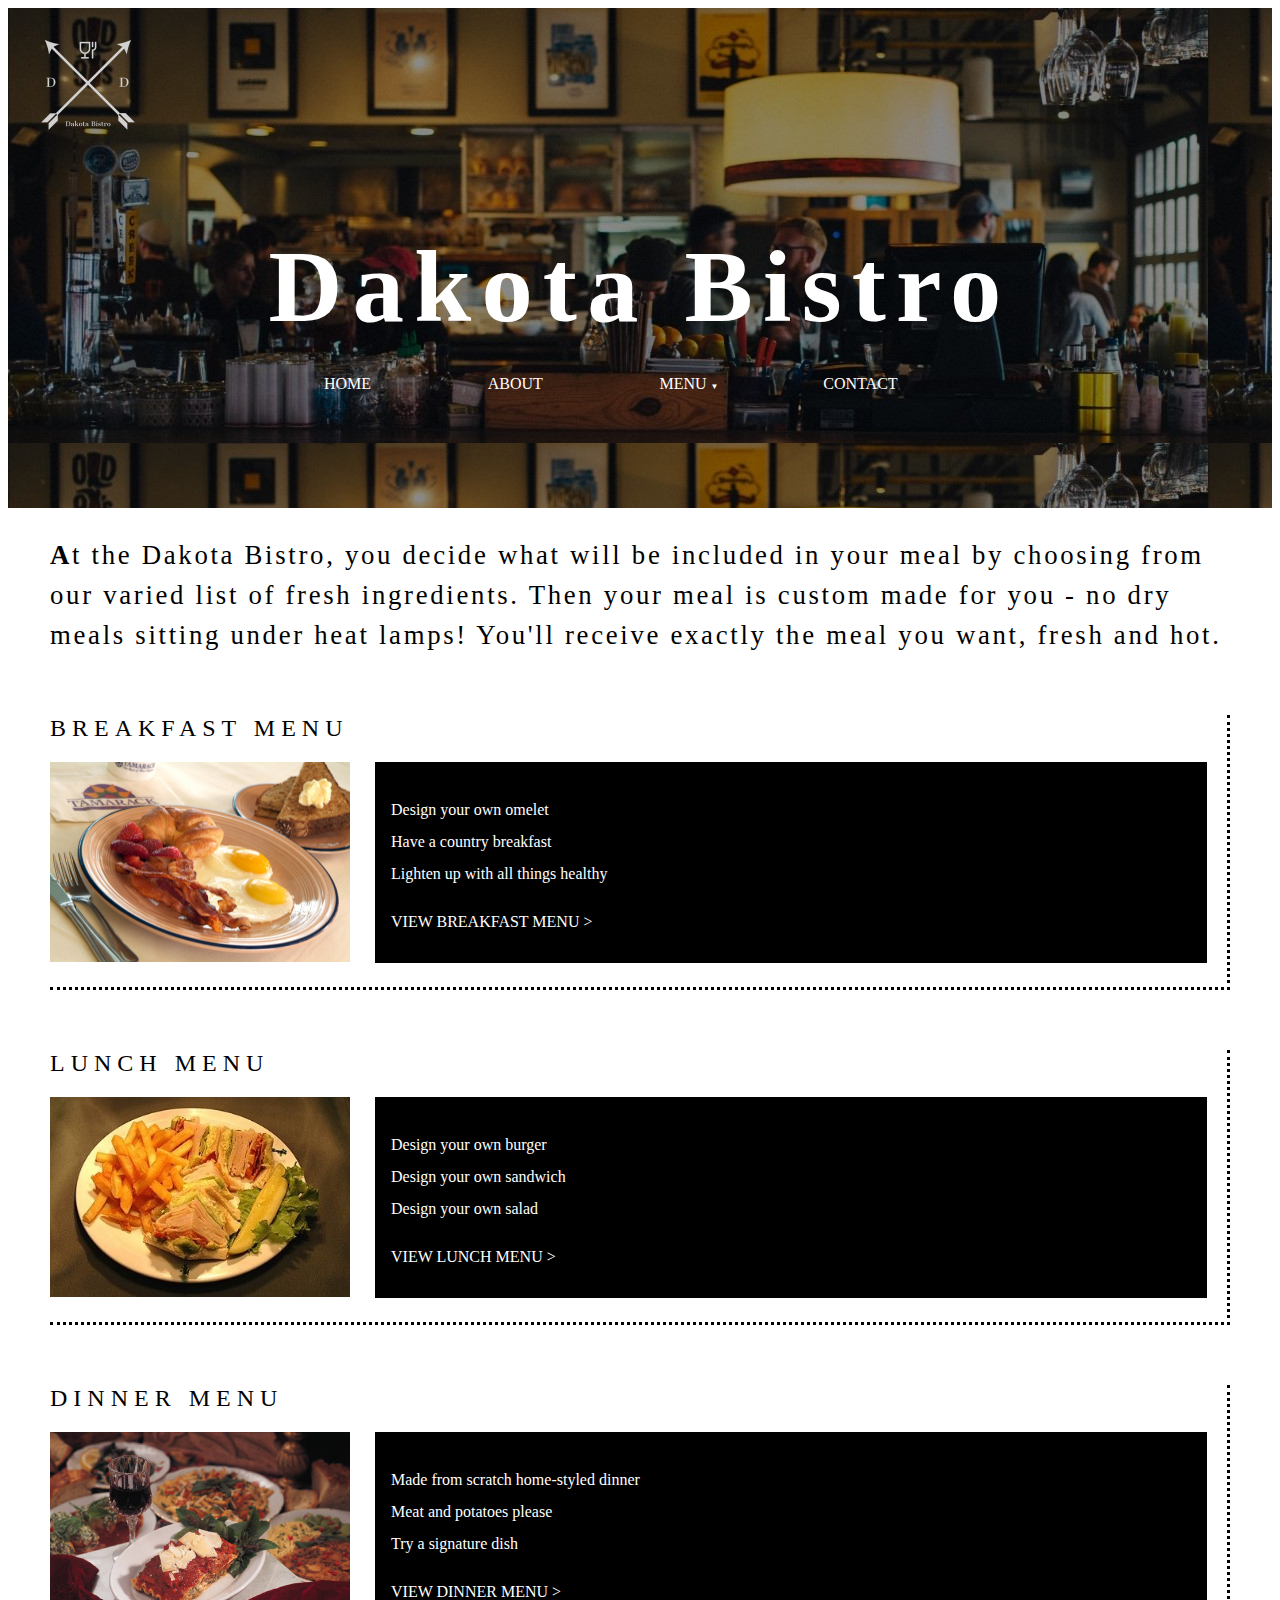
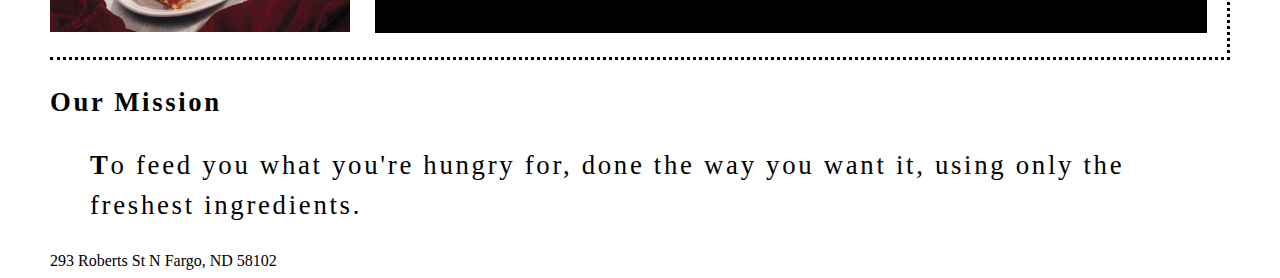
==== index.html @ 1a9058b3 "Add files via upload" ====
<!DOCTYPE html>
<html lang="en">
   <head>
       <meta charset="utf-8">
       <title>Dropdown Exercise</title>
       <meta name="description" content="css exercise for comm 261 at ndsu  ">
       <meta name="keywords" content="css, exercise, web, development   ">
       <link rel="stylesheet" href="main.css">
       <link rel="icon" type="image/png" href="assets/favicon.png" sizes="16x16">
      <script>
        src="http://html5shiv.googlecode.com/svn/trunk/html5.js">
      </script>
	<title>CSS Exercise Week 2</title>
</head>
<header>
<img id="logo" src="assets/logo_transparent.png">
<h1 style="padding: 50px 0px 0px 0px">Dakota Bistro</h1>
<ul class="main-nav">
	<li><a href="index.html">HOME</a><li>
	<li><a href="about.html">ABOUT</a><li>
  <li class="dropdown">
    <a href="about.html">MENU</a>
    <ul class="drop-nav">
      <li><a href="breakfast.html">BREAKFAST</a><li>
      <li><a href="lunch.html">LUNCH</a><li>
      <li><a href="dinner.html">DINNER</a><li>
    </ul>
  <li>
	<li><a href="contact.html">CONTACT</a><li>
</ul>
</header>
<body>
<main class="container">
<section>
<p>At the Dakota Bistro, you decide what will be included in your meal by choosing from our varied list of fresh ingredients. Then your meal is custom made for you - no dry meals sitting under heat lamps! You'll receive exactly the meal you want, fresh and hot.</p>

<article id="breakfast">
<h2>BREAKFAST MENU</h2>
<a href="breakfast.html">
  <img src="img/breakfast.jpg" alt="breakfast example" height="200px" width="300px"/></a>
<span class="menu_bullets">
	<ul>
	<li>Design your own omelet</li>
	<li>Have a country breakfast</li>
	<li>Lighten up with all things healthy</li>
	</ul>
	<a href="menus.html" style="color:white; text-align: right;">VIEW BREAKFAST MENU ></a>
</span>
</article>

<article id="lunch">
<h2>LUNCH MENU</h2>
<a href="lunch.html">
  <img src="img/lunch.jpg" alt="lunch example" height="200px" width="300px"/></a>
<span class="menu_bullets">
	<ul>
	<li>Design your own burger</li>
	<li>Design your own sandwich</li>
	<li>Design your own salad</li>
	</ul>
	<a href="menus.html" style="color:white; text-align: right;">VIEW LUNCH MENU ></a>
</span>
</article>

<article id="dinner">
<h2>DINNER MENU</h2>
<a href="dinner.html">
  <img src="img/dinner.jpg" alt="dinner example" height="200px" width="300px"/></a>
<span class="menu_bullets">
	<ul>
	<li>Made from scratch home-styled dinner</li>
	<li>Meat and potatoes please</li>
	<li>Try a signature dish</li>
	</ul>
	<a href="menus.html" style="color:white; text-align: right;">VIEW DINNER MENU ></a>
</span>
</article>

</section>
<footer>
<h3>Our Mission</h3>
<blockquote><p>To feed you what you're hungry for, done the way you want it, using only the freshest ingredients.</p></blockquote>
<a href="https://www.google.com/maps/dir//209+Roberts+St+N,+Fargo,+ND+58102/@46.8783352,-96.7912242,17z/data=!4m9!4m8!1m0!1m5!1m1!1s0x52c8c960d204525f:0x882bb5859f87bb29!2m2!1d-96.7890302!2d46.8783316!3e0" target="_blank">293 Roberts St N Fargo, ND 58102</a>
</footer>
</body>
</main>
</html>
---- main.css ----
header{
background-image: url(img/cafe.jpg);
margin: 0%;
height: 500px;
display: block;
}


#breakfast-lg {
  min-height: 100%;
  min-width: 1024px;
  width: 100%;
  height: auto;
  position: fixed;
  top: 0;
  left: 0;
  z-index:-1;
}

@media (min-width: 1100px) {
  main {
    width: 1100px;
    margin: 0 auto;
  }
  .full-width {
    margin-left: calc(-100vw / 2 + 1100px / 2);
    margin-right: calc(-100vw / 2 + 1100px / 2);
  }
}

video {
  object-fit: cover;
  width: 100vw;
  height: 100vh;
  position: fixed;
  top: 0;
  left: 0;
  z-index: -1;
}

h1{
font-size: 8vw;
font-family: palatino;
letter-spacing: .1em;
text-align: center;
margin:20px 0px 5px 0px;
color: white;
}

ul{
    list-style: none;
    padding: 0;
    margin-left: 0;
    margin-right: 0;
}

.main-nav{
display: flex;
justify-content: space-between;
padding: 14px 300px 28px 300px;
text-decoration: none;
font-size: 1em;
color: #FFFFFF;
font-family: verdana;
margin: 1em;
}

.dropdown{
  position: relative;
}

.dropdown:after{
  content:"\25BC";
  font-size:.5em;
  display:block;
  position:absolute;
  top:38%;
  right: -25%;
}
.drop-nav{
  position: absolute;
  display: none;
}

.drop-nav li{
  border-bottom: 1px solid rgba(255,255,255,.2)
}

.dropdown:hover > .drop-nav{
  display: block;
}

#logo{
  margin: 5px 0px 0px 5px;
  height: 150px;
  display: block;
  -webkit-filter: grayscale(100%);
}


a:link,
a:visited{
    color: white;
    font-family: verdana;
    text-decoration: none;
  }

a:hover,
a:focus,
a:active{
    color: rgba(245, 222, 179, 1);
    font-family: verdana;
    text-decoration: none;
}


.container{
width: 1180px;
margin-left: auto;
margin-right: auto;
}

h2{
font-size: 18pt;
font-family: verdana;
letter-spacing: .25em;
font-weight: normal;
z-index:3;
}

h3{
font-size: 20pt;
font-family: palatino;
letter-spacing: .1em;
}

p{
font-size: calc(14px + 1vw);
font-family: palatino;
letter-spacing:.1em;
}

p:first-child{
  line-height:1.5
}

p::first-letter{
 font-weight:bold;
}

h2 + img {
 border-style: none none none solid;
}

footer>a:nth-last-of-type(1){
 color: black;
 text-align: center;
 font-size: 12pt;
}

span.menu_bullets {
float: right;
margin: 0em;
height: 168.5px;
width: 800px;
color: white;
background-color: black;
padding: 1em;
font-size: 12pt;
font-family: verdana;
font-weight: normal;
line-height: 2em;
}

#breakfast, #lunch, #dinner{
box-sizing: border-box;
height: 275px;
border-style: none dotted dotted none;
padding: 0px 20px 20px 0px;
margin: 60px 0px 0px 0px;
}
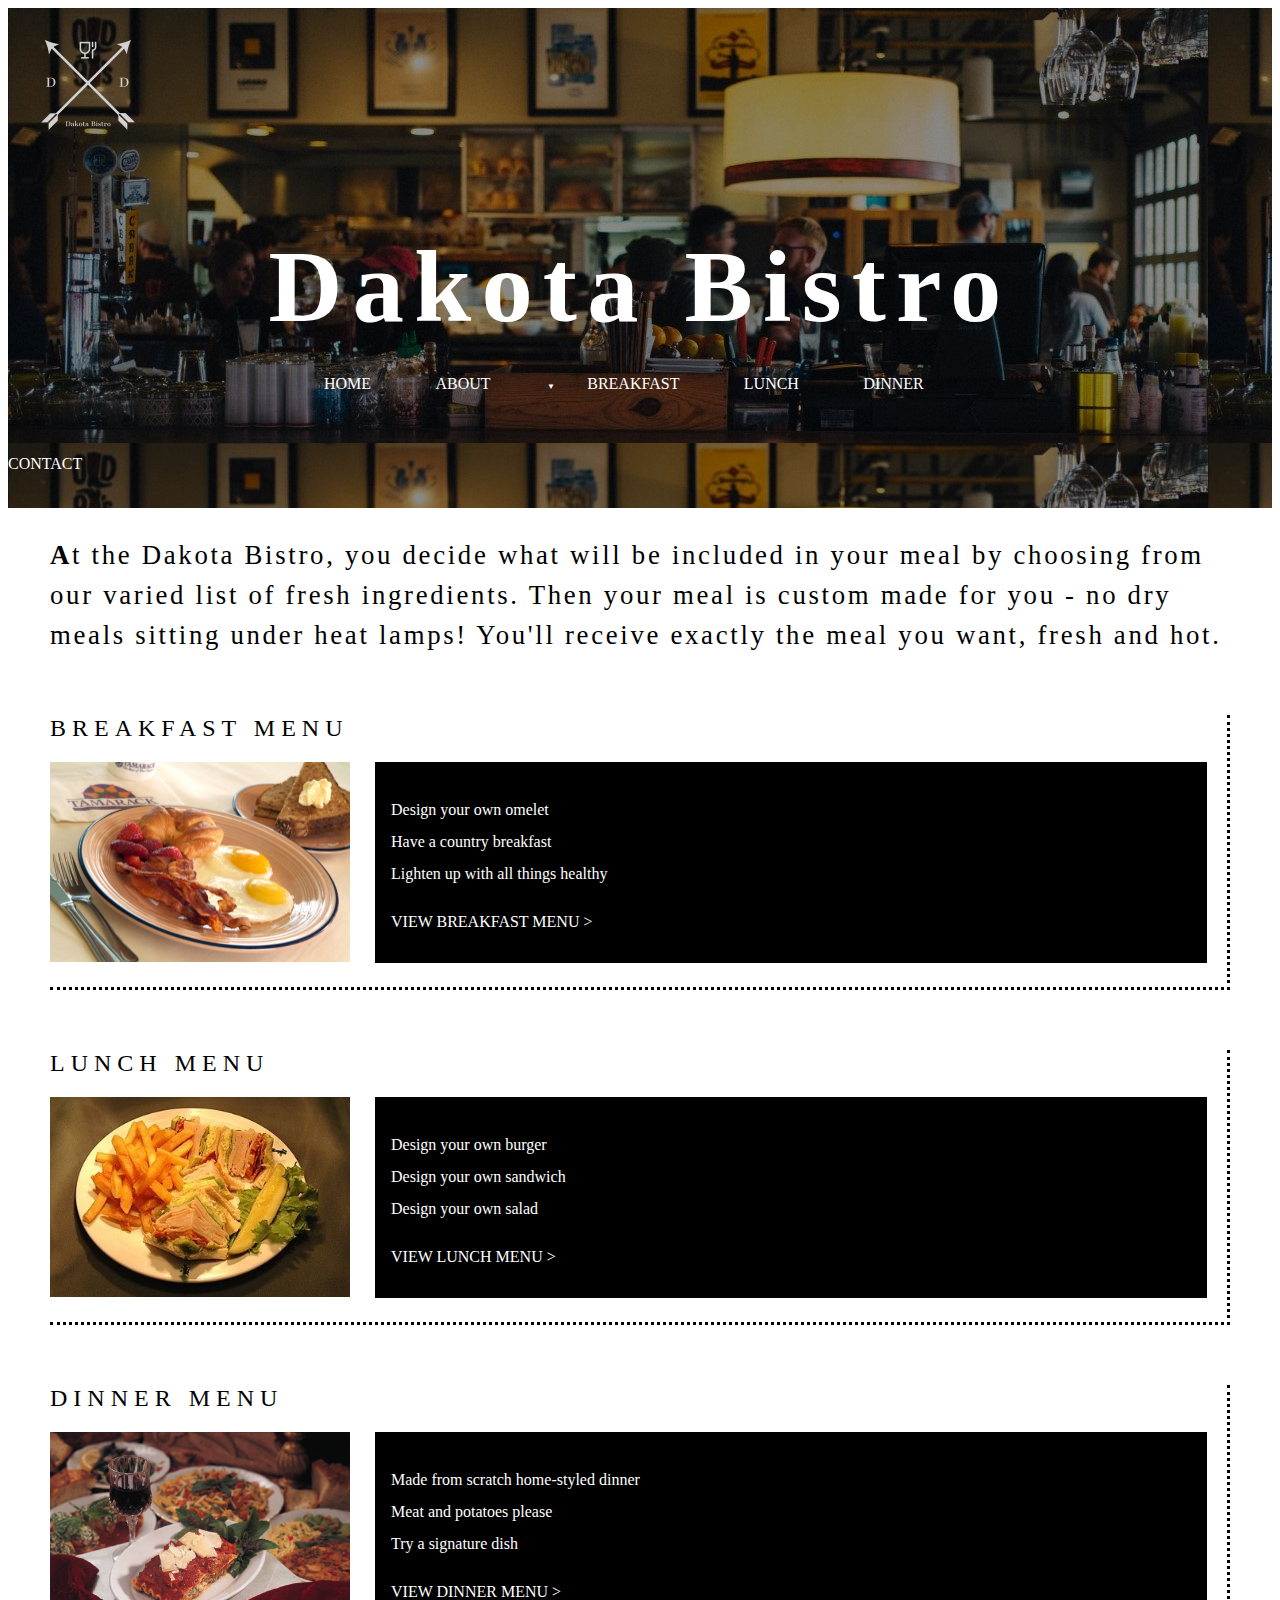
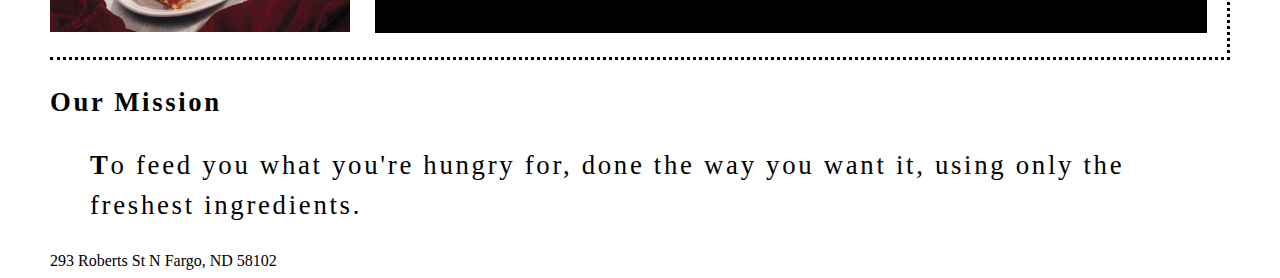
==== commit 21e1b0e5: "Update index.html" ====
--- a/index.html
+++ b/index.html
@@ -19,7 +19,7 @@
 	<li><a href="index.html">HOME</a><li>
 	<li><a href="about.html">ABOUT</a><li>
   <li class="dropdown">
-    <a href="about.html">MENU</a>
+    <a style="color: white; font-family: verdana; text-decoration: none;>MENU</a>
     <ul class="drop-nav">
       <li><a href="breakfast.html">BREAKFAST</a><li>
       <li><a href="lunch.html">LUNCH</a><li>
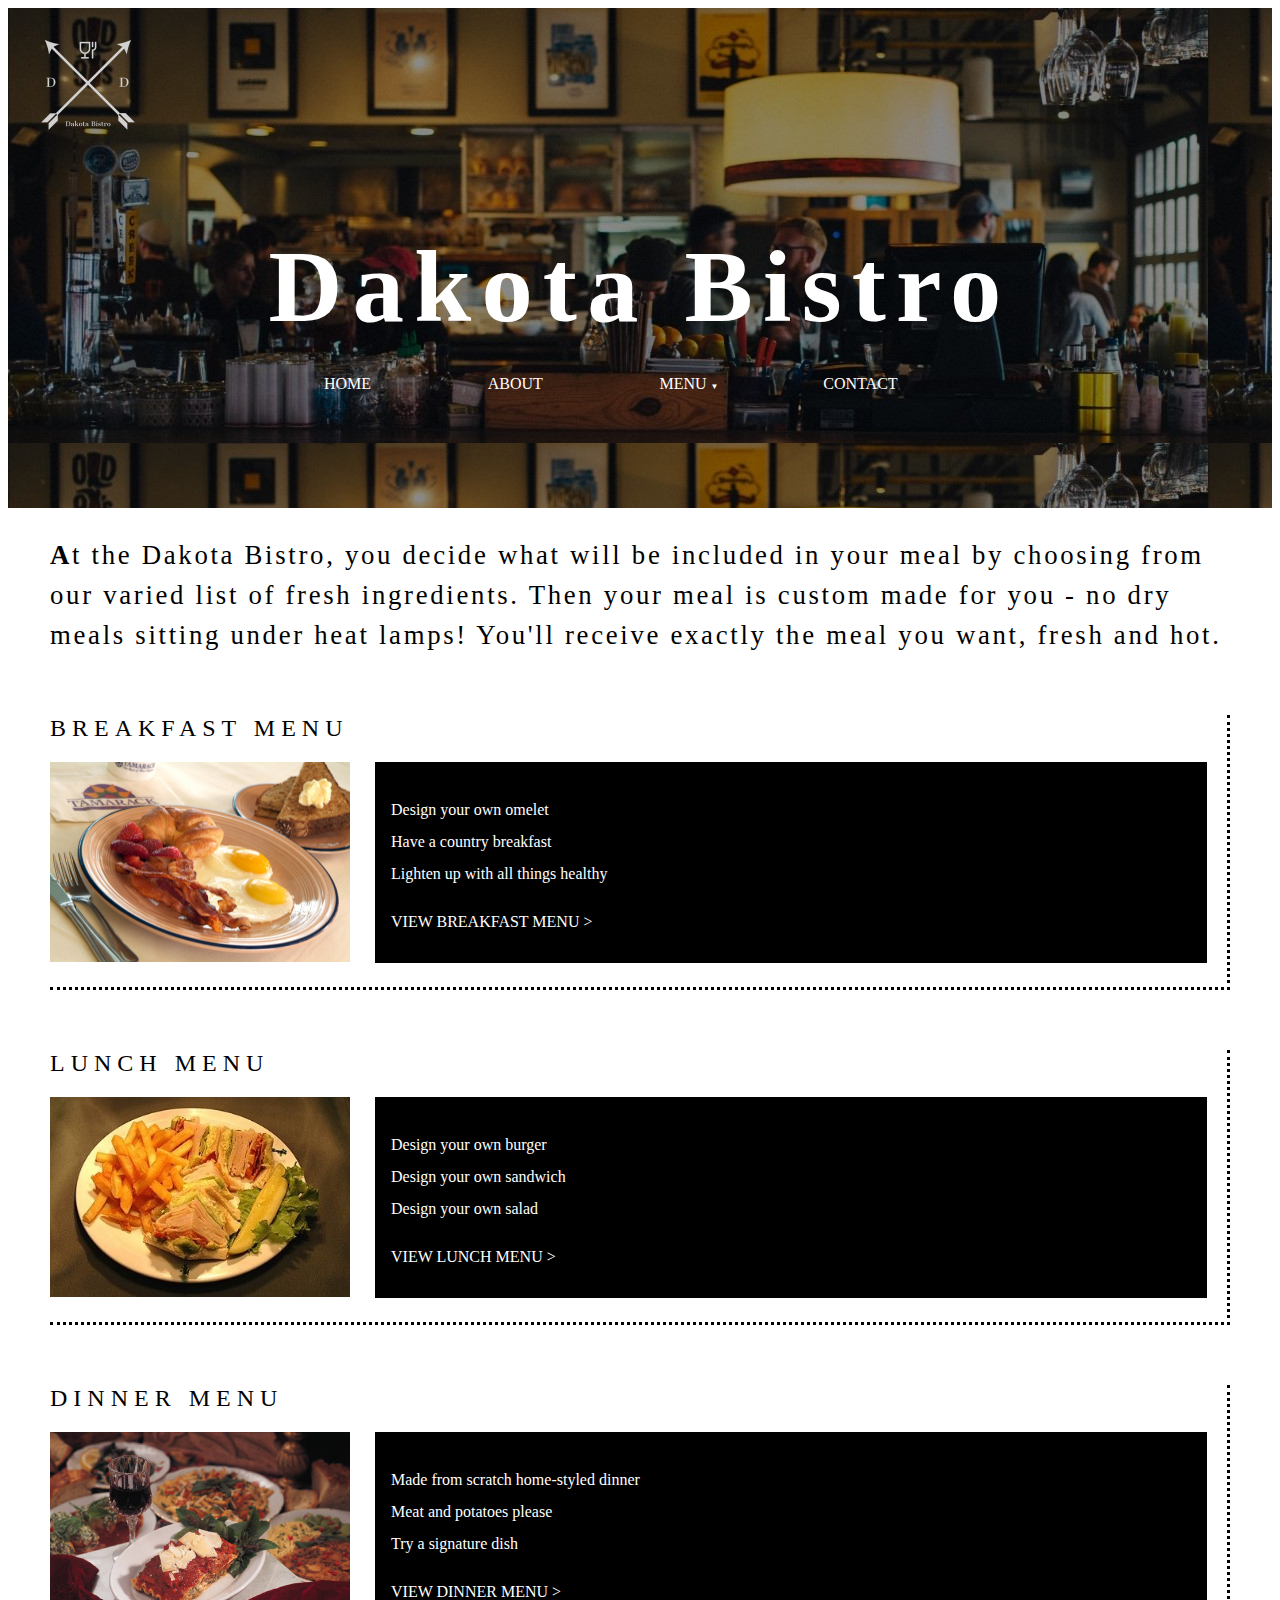
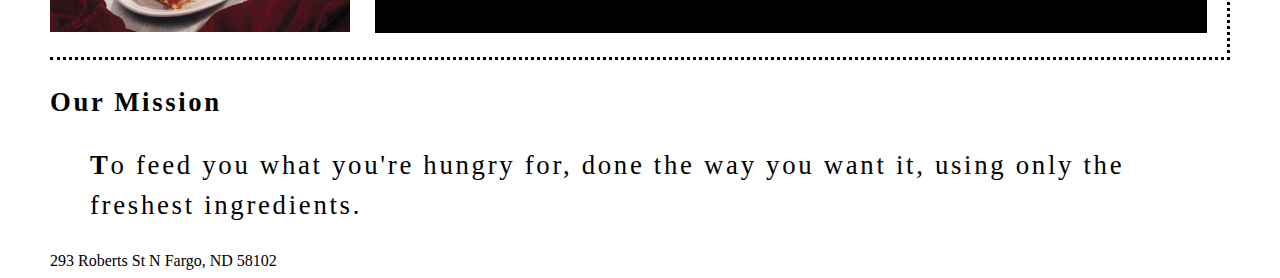
==== commit 613c7044: "Update index.html" ====
--- a/index.html
+++ b/index.html
@@ -19,7 +19,7 @@
 	<li><a href="index.html">HOME</a><li>
 	<li><a href="about.html">ABOUT</a><li>
   <li class="dropdown">
-    <a style="color: white; font-family: verdana; text-decoration: none;>MENU</a>
+    <a style="color: white; font-family: verdana; text-decoration: none;">MENU</a>
     <ul class="drop-nav">
       <li><a href="breakfast.html">BREAKFAST</a><li>
       <li><a href="lunch.html">LUNCH</a><li>
